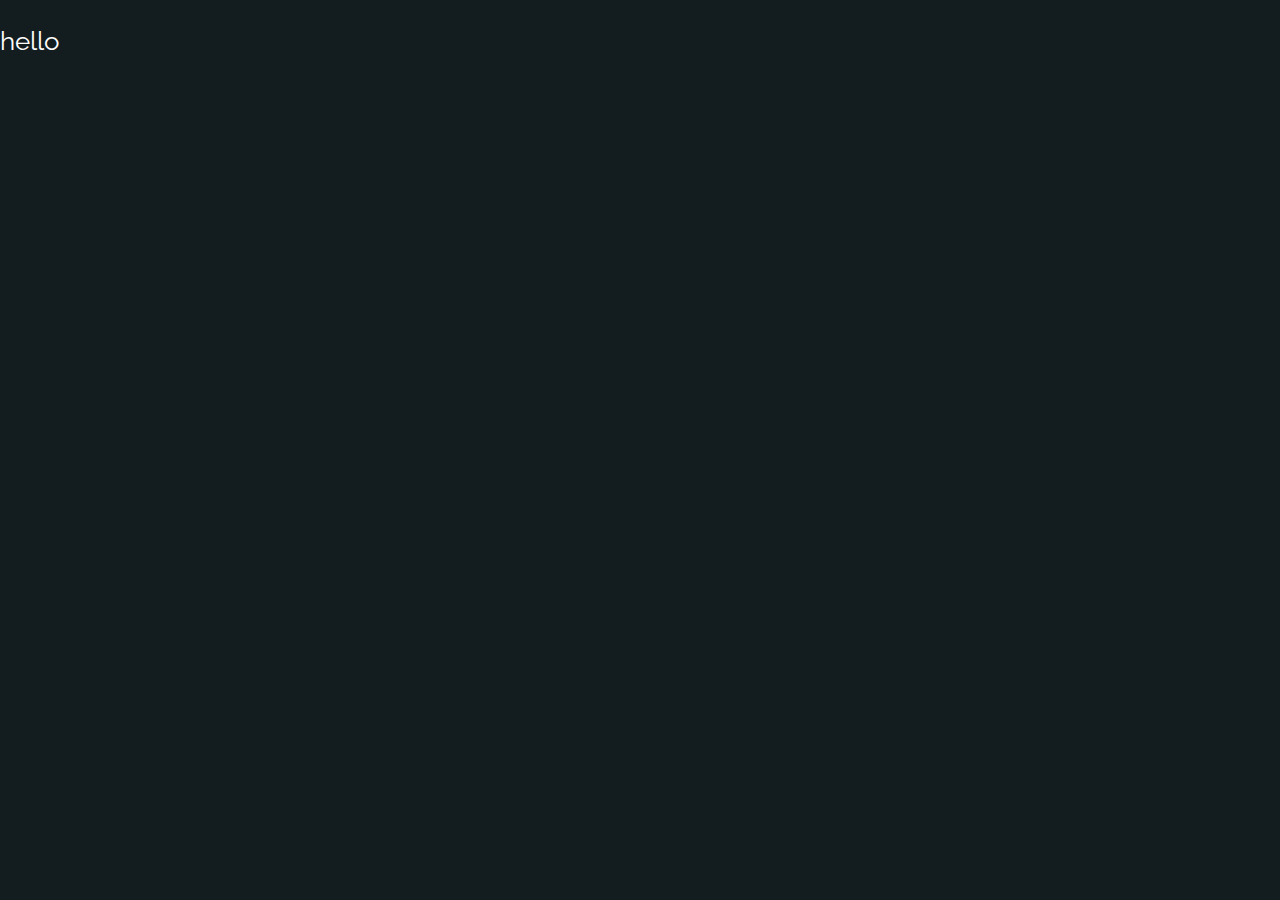
==== index.html @ 65f8070a "new empty repo" ====
<!DOCTYPE html>
<html lang="en" class="no-js">
	<head>
		<meta http-equiv="content-type" content="text/html; charset=utf-8" />
		<meta http-equiv="X-UA-Compatible" content="IE=edge"> 
		<meta name="viewport" content="width=device-width, initial-scale=1"> 
		<title>One Year</title>
		<meta name="title" content="One Year">
		<link rel="shortcut icon" href="img/favicon.ico">
		<link rel="stylesheet" type="text/css" href="css/style.css" />
	</head>
	<body>
		<p>hello</p>

	</body>
</html>
---- css/style.css ----
@import url(normalize.css);
@import url(http://fonts.googleapis.com/css?family=Raleway:400,700,200);
/* -------------------------------- 
  Primary style
----------------------------------s */
*, *::after, *::before {
  -webkit-box-sizing: border-box;
  -moz-box-sizing: border-box;
  box-sizing: border-box;
}


body {
  font-size: 1.6rem;
  font-family: 'Raleway', sans-serif;
  font-weight: 400;
  color: #ffffff;
  background-color: #131d20;
  margin: 0;
}
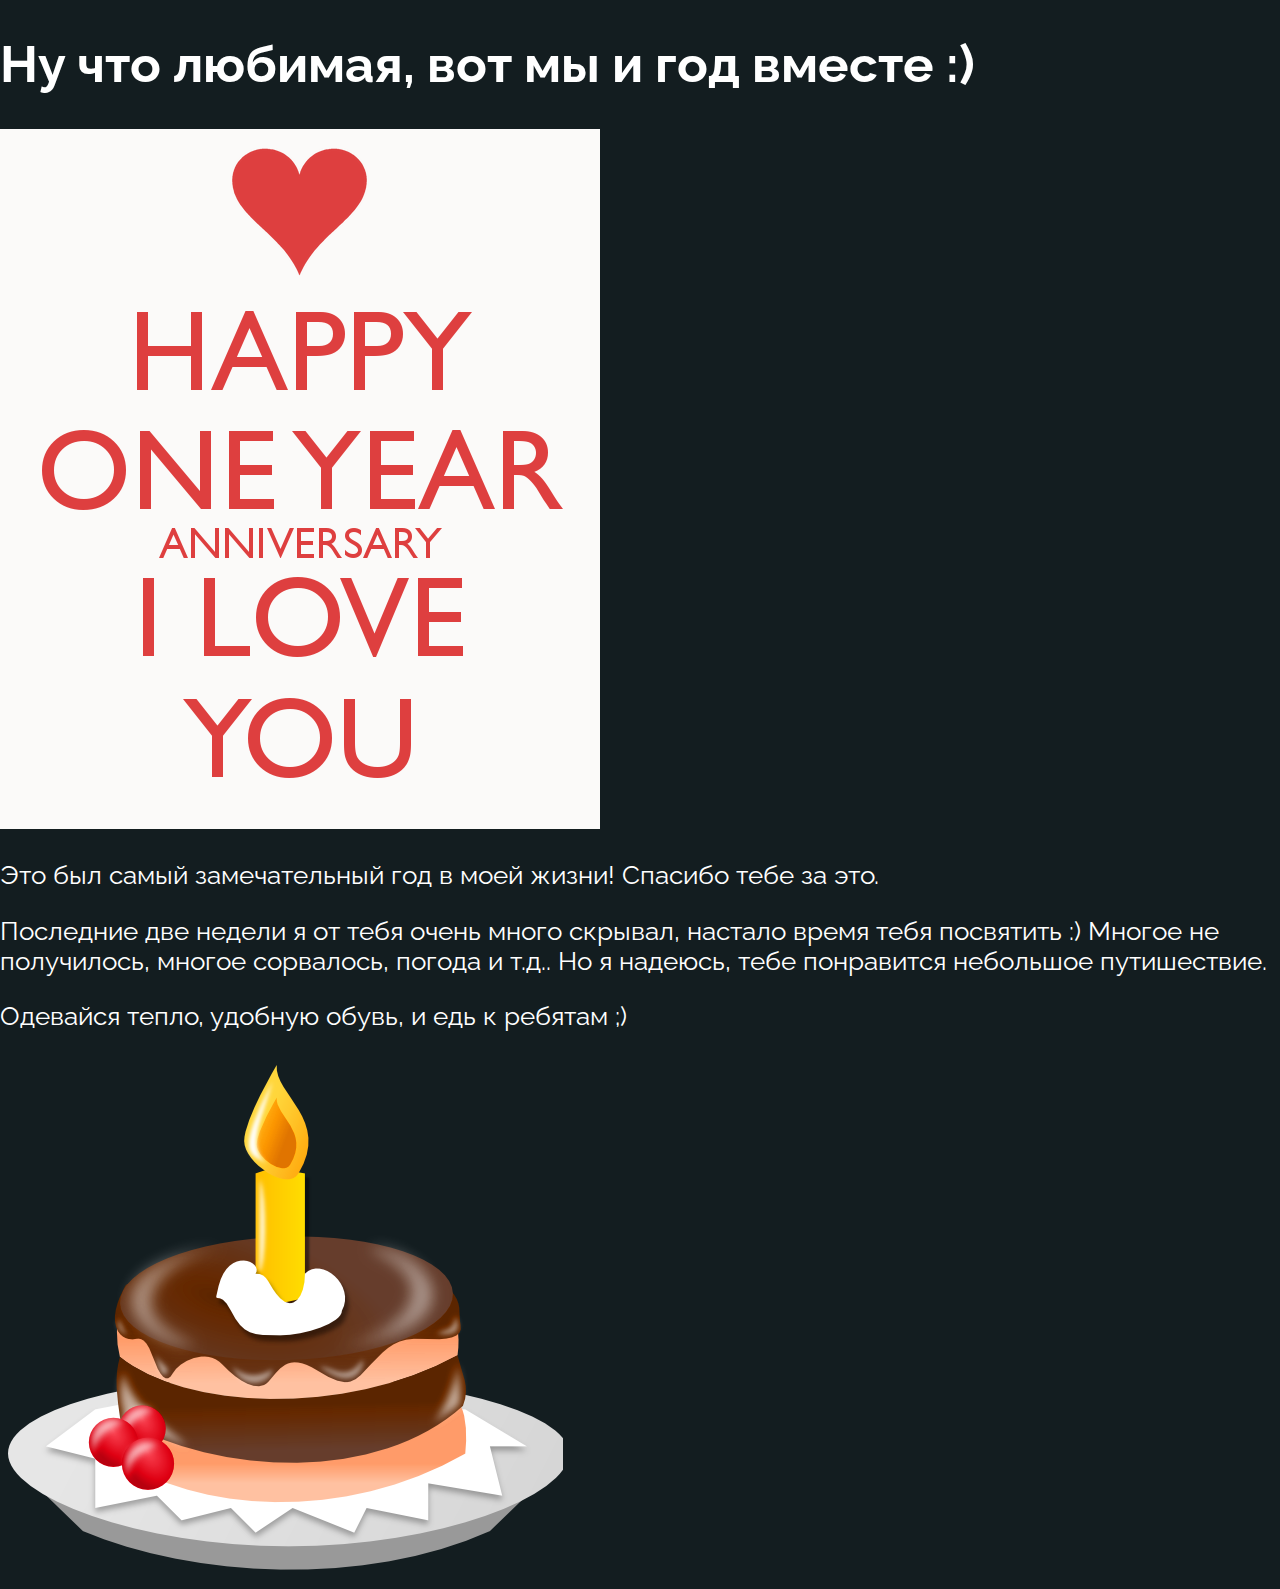
==== commit 57e86b3e: "gide for my darling" ====
--- a/index.html
+++ b/index.html
@@ -10,7 +10,13 @@
 		<link rel="stylesheet" type="text/css" href="css/style.css" />
 	</head>
 	<body>
-		<p>hello</p>
-
+		<div class="wrapper">
+			<h1>Ну что любимая, вот мы и год вместе :)</h1>
+			<img src="img/happy.png">
+			<p>Это был самый замечательный год в моей жизни! Спасибо тебе за это. </p>
+			<p>Последние две недели я от тебя очень много скрывал, настало время тебя посвятить :) Многое не получилось, многое сорвалось, погода и т.д.. Но я надеюсь, тебе понравится небольшое путишествие.</p>
+			<p>Одевайся тепло, удобную обувь, и едь к ребятам ;)</p>
+			<img src="img/small_cake.png">
+		</div>
 	</body>
 </html>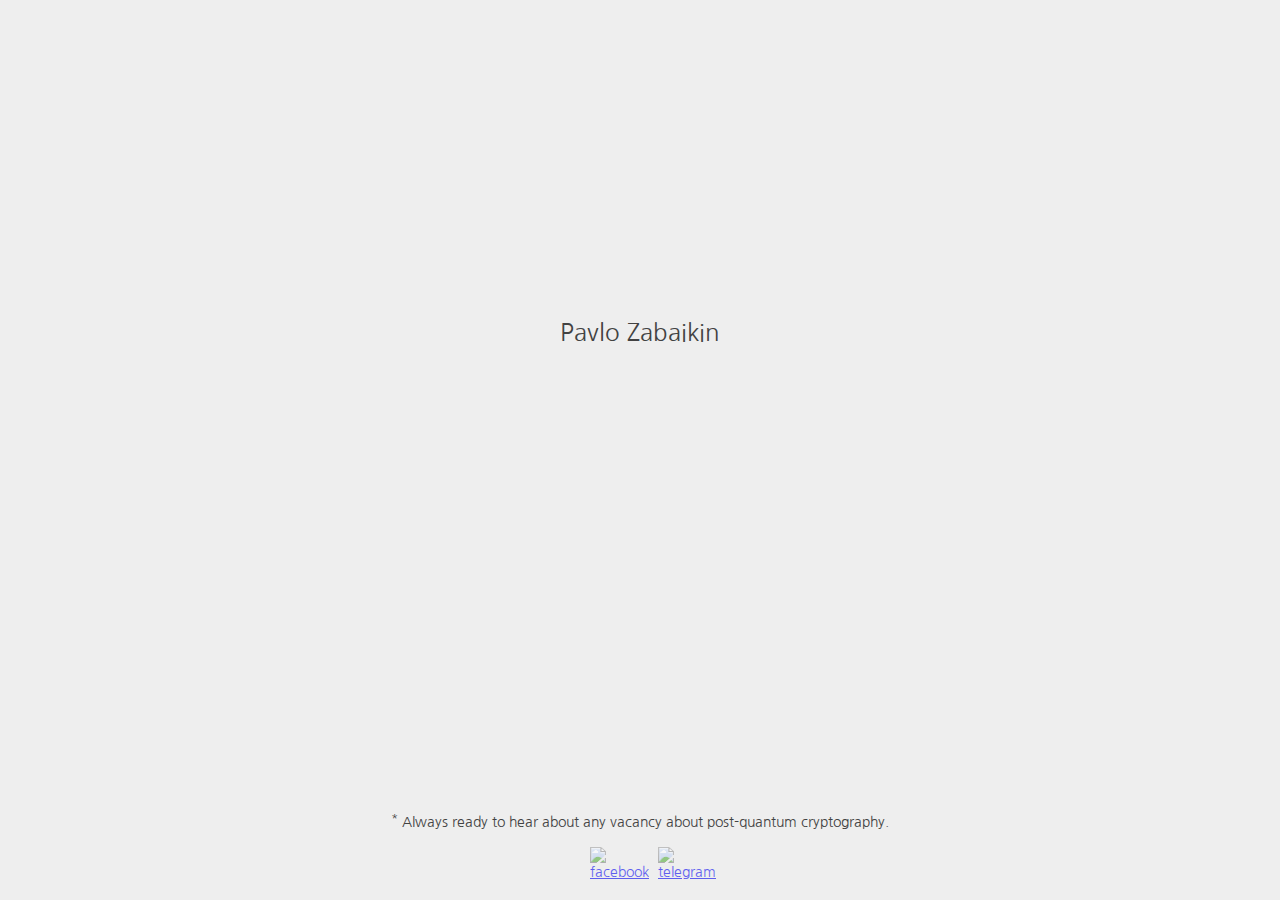
==== commit 3e0d8dc3: "info updated" ====
--- a/index.html
+++ b/index.html
@@ -1,22 +1,40 @@
-<!DOCTYPE html>
-<html lang="en" class="no-js">
-	<head>
-		<meta http-equiv="content-type" content="text/html; charset=utf-8" />
-		<meta http-equiv="X-UA-Compatible" content="IE=edge"> 
-		<meta name="viewport" content="width=device-width, initial-scale=1"> 
-		<title>One Year</title>
-		<meta name="title" content="One Year">
-		<link rel="shortcut icon" href="img/favicon.ico">
-		<link rel="stylesheet" type="text/css" href="css/style.css" />
-	</head>
-	<body>
-		<div class="wrapper">
-			<h1>Ну что любимая, вот мы и год вместе :)</h1>
-			<img src="img/happy.png">
-			<p>Это был самый замечательный год в моей жизни! Спасибо тебе за это. </p>
-			<p>Последние две недели я от тебя очень много скрывал, настало время тебя посвятить :) Многое не получилось, многое сорвалось, погода и т.д.. Но я надеюсь, тебе понравится небольшое путишествие.</p>
-			<p>Одевайся тепло, удобную обувь, и едь к ребятам ;)</p>
-			<img src="img/small_cake.png">
-		</div>
-	</body>
+<html>
+<head>
+    <meta charset="utf-8">
+    <meta name="viewport" content="width=device-width, initial-scale=1, shrink-to-fit=no">
+    <title>Zabaikin</title>
+    <!-- <base href="http://zabaikin.github.io/"> -->
+    <meta name="theme-color" content="#424242">
+    <meta name="description" content="Pavel Zabaikin. Entrepreneur. Whatever Developer. Frontend, Backend, Fullstack. HTML, CSS, JS, JS Frameworks, Mobile, Node JS, C#, .NET Core, SQL, etc.">
+    <meta name="subject" content="Portfolio. CV. Personal Page.">
+    <meta name="robots" content="index,follow">
+    <meta name="google" content="notranslate">
+    <meta name="msapplication-TileColor" content="#da532c">
+    <meta name="theme-color" content="#ffffff">
+    <link rel="me" href="mailto:pavel.zabaikin@gmail.com">
+    <link rel="apple-touch-icon" sizes="180x180" href="/apple-touch-icon.png">
+    <link rel="icon" type="image/png" sizes="32x32" href="/favicon-32x32.png">
+    <link rel="icon" type="image/png" sizes="16x16" href="/favicon-16x16.png">
+    <link rel="manifest" href="/site.webmanifest">
+    <link rel="mask-icon" href="/safari-pinned-tab.svg" color="#5bbad5">
+    <link rel="stylesheet" href="./styles.css">
+    <link href="https://fonts.googleapis.com/css?family=Dosis|Nanum+Gothic" rel="stylesheet">
+    <script src="https://cdn.jsdelivr.net/npm/typeit@5.10.0/dist/typeit.min.js" /></script>
+</head>
+<body>
+    <div class="main-section">
+        <h1>Pavlo Zabaikin</h1>
+        <div class="job-title"></div>
+    </div>
+    <footer>
+        <div class="note">
+            <sup>*</sup> Always ready to hear about any vacancy about post-quantum cryptography.
+        </div>
+        <div class="links">
+            <a href="https://www.facebook.com/zabaikin" target="_blank"><img src="images/facebook-logo.svg" alt="facebook"></a>
+            <a href="https://t.me/zabaikin" target="_blank"><img src="images/telegram-logo.svg" alt="telegram"></a>
+        </div>
+    </footer>
+    <script src="script.js"></script>
+</body>
 </html>--- a/styles.css
+++ b/styles.css
@@ -0,0 +1,77 @@
+* {
+    -moz-box-sizing: border-box;
+    -webkit-box-sizing: border-box;
+    box-sizing: border-box;
+}
+
+body {
+    position: relative;
+    width: 100%;
+    height: 100%;
+    background-color: #EEEEEE;
+    font-family: 'Nanum Gothic', sans-serif;
+    font-size: 14px;
+    color: #424242;
+    text-align: center;
+    margin: 0;
+    padding: 0;
+}
+
+h1 {
+    font-size: 24px;
+    font-weight: 400;
+}
+
+.main-section {
+    position: absolute;
+    top: 50%;
+    top: calc(50% - 90px);
+    left: 0;
+    width: 100%;
+    -moz-transform: translateY(calc(50% - 90px));
+    -webkit-transform: translateY(calc(50% - 90px));
+    -o-transform: translateY(calc(50% - 90px));
+    -ms-transform: translateY(calc(50% - 90px));
+    transform: translateY(calc(50% - 90px));
+}
+
+.job-title {
+    font-size: 28px;
+}
+
+.current-position {
+    font-size: 24px;
+    margin: 16px 0;
+}
+
+footer {
+    position: absolute;
+    bottom: 0;
+    left: 0;
+    width: 100%;
+    min-height: 90px;
+}
+
+footer .links {
+    margin: 16px 0;
+}
+
+footer .links a {
+    display: inline-block;
+    width: 32px;
+    height: 32px;
+    margin: 0 16px;
+    opacity: 0.6;
+}
+
+footer .links a:hover {
+    display: inline-block;
+    width: 32px;
+    height: 32px;
+    margin: 0 16px;
+    opacity: 1;
+}
+
+.ti-cursor {
+    left: -8px;
+}
